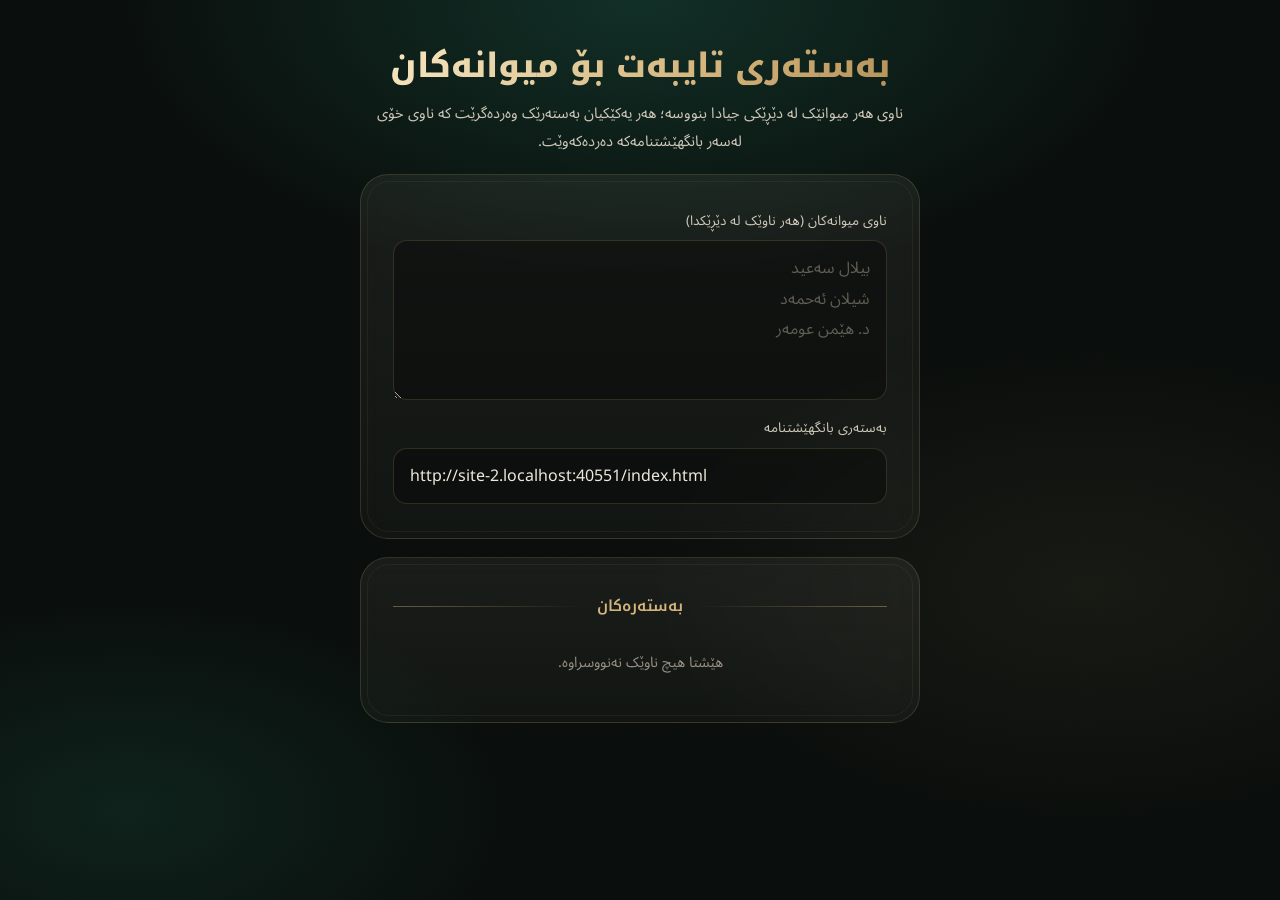
==== links.html @ a495f1c3 "Initial commit: Borsay Zawiakani Koya digital invitation" ====
<!doctype html>
<html lang="ckb" dir="rtl">
<head>
  <meta charset="utf-8">
  <meta name="viewport" content="width=device-width, initial-scale=1">
  <meta name="robots" content="noindex">
  <meta name="theme-color" content="#090D0B">
  <title>بەستەری میوانەکان</title>
  <link rel="preconnect" href="https://fonts.googleapis.com">
  <link rel="preconnect" href="https://fonts.gstatic.com" crossorigin>
  <link rel="stylesheet" href="https://fonts.googleapis.com/css2?family=Noto+Kufi+Arabic:wght@400;500;600;700;800&family=Noto+Sans+Arabic:wght@400;500;600&display=swap">
  <link rel="stylesheet" href="assets/css/style.css">
  <style>
    .page {
      width: min(100% - 32px, 560px);
      margin-inline: auto;
      padding-block: 40px 64px;
      display: grid;
      gap: 18px;
    }
    .page__head { text-align: center; }
    .page__title {
      font-family: var(--font-display);
      font-size: clamp(1.6rem, 7vw, 2.1rem);
      font-weight: 800;
      line-height: 1.6;
    }
    .page__lead { margin-top: 6px; font-size: 0.92rem; color: var(--text-soft); }
    .page .panel { display: grid; gap: 16px; }
    .page .section-title { margin-bottom: 0; }
    textarea.field__input { min-height: 160px; resize: vertical; line-height: 1.9; }
    .links { list-style: none; margin: 0; padding: 0; display: grid; gap: 10px; }
    .links__empty { text-align: center; color: var(--muted); font-size: 0.9rem; padding-block: 12px; }
    .link-row {
      display: grid;
      grid-template-columns: 1fr auto auto;
      align-items: center;
      gap: 6px 8px;
      padding: 12px 14px;
      border: 1px solid var(--line);
      border-radius: var(--radius);
      background: rgba(0, 0, 0, 0.25);
    }
    .link-row__name { font-family: var(--font-display); font-weight: 600; overflow-wrap: anywhere; }
    .link-row__url {
      grid-column: 1 / -1;
      direction: ltr;
      text-align: left;
      font-size: 0.75rem;
      color: var(--muted);
      overflow: hidden;
      text-overflow: ellipsis;
      white-space: nowrap;
    }
    .chip {
      min-height: 36px;
      padding: 4px 14px;
      border-radius: 999px;
      border: 1px solid var(--line-strong);
      background: transparent;
      color: var(--gold-light);
      font-family: var(--font-display);
      font-size: 0.8rem;
      cursor: pointer;
      text-decoration: none;
      display: inline-flex;
      align-items: center;
    }
    @media (hover: hover) { .chip:hover { background: rgba(212, 180, 124, 0.1); } }
  </style>
</head>
<body>
  <div class="ambient" aria-hidden="true"></div>

  <main class="page">
    <header class="page__head">
      <h1 class="page__title"><span class="gold-text">بەستەری تایبەت بۆ میوانەکان</span></h1>
      <p class="page__lead">ناوی هەر میوانێک لە دێڕێکی جیادا بنووسە؛ هەر یەکێکیان بەستەرێک وەردەگرێت کە ناوی خۆی لەسەر بانگهێشتنامەکە دەردەکەوێت.</p>
    </header>

    <section class="panel">
      <div class="field">
        <label class="field__label" for="names">ناوی میوانەکان (هەر ناوێک لە دێڕێکدا)</label>
        <textarea class="field__input" id="names" placeholder="بیلال سەعید&#10;شیلان ئەحمەد&#10;د. هێمن عومەر"></textarea>
      </div>
      <div class="field">
        <label class="field__label" for="base">بەستەری بانگهێشتنامە</label>
        <input class="field__input field__input--ltr" id="base" type="url" dir="ltr" spellcheck="false">
      </div>
    </section>

    <section class="panel" aria-labelledby="links-title">
      <h2 class="section-title" id="links-title">بەستەرەکان</h2>
      <ul class="links" id="links"></ul>
      <button class="btn btn--gold btn--block" id="copyAll" type="button" hidden>کۆپیکردنی هەموو بەستەرەکان</button>
    </section>
  </main>

  <div class="toast" id="toast" role="status" aria-live="polite"></div>

  <script src="assets/js/config.js"></script>
  <script>
    (() => {
      "use strict";
      const C = window.INVITE_CONFIG;
      const $ = (s) => document.querySelector(s);
      const namesEl = $("#names");
      const baseEl = $("#base");
      const listEl = $("#links");
      const copyAllBtn = $("#copyAll");
      const KEY = "invite-links:names";
      let rows = [];

      baseEl.value = new URL("index.html", location.href).href;
      try { namesEl.value = localStorage.getItem(KEY) || ""; } catch { /* storage unavailable */ }

      let toastTimer;
      function toast(msg) {
        const el = $("#toast");
        el.textContent = msg;
        el.classList.add("is-visible");
        clearTimeout(toastTimer);
        toastTimer = setTimeout(() => el.classList.remove("is-visible"), 2200);
      }

      async function copy(text, msg) {
        try {
          await navigator.clipboard.writeText(text);
          toast(msg);
        } catch {
          toast("نەتوانرا کۆپی بکرێت");
        }
      }

      const message = (name, link) =>
        `بەڕێز ${name}، بە خۆشحاڵییەوە بانگهێشتتان دەکەین بۆ ${C.event.title}ی ${C.project.name}.\nبانگهێشتنامەکەتان لێرەدایە:\n${link}`;

      function render() {
        let base;
        try { base = new URL(baseEl.value.trim()); } catch { base = null; }
        const names = [...new Set(namesEl.value.split("\n").map((n) => n.trim().replace(/\s+/g, " ")).filter(Boolean))];
        rows = base ? names.map((name) => {
          const u = new URL(base);
          u.searchParams.set("to", name);
          return { name, link: u.href };
        }) : [];

        listEl.replaceChildren();
        if (!rows.length) {
          const li = document.createElement("li");
          li.className = "links__empty";
          li.textContent = base ? "هێشتا هیچ ناوێک نەنووسراوە." : "بەستەری بانگهێشتنامە دروست نییە.";
          listEl.append(li);
        }
        rows.forEach((row, i) => {
          const li = document.createElement("li");
          li.className = "link-row";
          const name = document.createElement("span");
          name.className = "link-row__name";
          name.textContent = row.name;
          const copyBtn = document.createElement("button");
          copyBtn.className = "chip";
          copyBtn.type = "button";
          copyBtn.dataset.copy = i;
          copyBtn.textContent = "کۆپی";
          const wa = document.createElement("a");
          wa.className = "chip";
          wa.href = `https://wa.me/?text=${encodeURIComponent(message(row.name, row.link))}`;
          wa.target = "_blank";
          wa.rel = "noopener";
          wa.textContent = "واتسئەپ";
          const url = document.createElement("span");
          url.className = "link-row__url";
          url.textContent = decodeURI(row.link);
          li.append(name, copyBtn, wa, url);
          listEl.append(li);
        });
        copyAllBtn.hidden = rows.length < 2;
        try { localStorage.setItem(KEY, namesEl.value); } catch { /* storage unavailable */ }
      }

      listEl.addEventListener("click", (e) => {
        const btn = e.target.closest("[data-copy]");
        if (btn) copy(rows[+btn.dataset.copy].link, "بەستەرەکە کۆپی کرا");
      });
      copyAllBtn.addEventListener("click", () =>
        copy(rows.map((r) => `${r.name}\n${r.link}`).join("\n\n"), "هەموو بەستەرەکان کۆپی کران")
      );
      namesEl.addEventListener("input", render);
      baseEl.addEventListener("input", render);
      render();
    })();
  </script>
</body>
</html>
---- assets/css/style.css ----
/* ═══════════════════════════════════════════════════════════
   Aso Towers — Launch invitation
   Dark obsidian + champagne gold, RTL-first (Central Kurdish)
   ═══════════════════════════════════════════════════════════ */

:root {
  --bg: #090d0b;
  --bg-raised: #0e1512;
  --surface: rgba(255, 246, 225, 0.035);
  --surface-strong: rgba(255, 246, 225, 0.065);
  --line: rgba(212, 180, 124, 0.18);
  --line-strong: rgba(212, 180, 124, 0.42);

  --gold: #d4b47c;
  --gold-light: #f3dfb2;
  --gold-deep: #9c7942;
  --gold-grad: linear-gradient(120deg, #f6e7c1 0%, #d4b47c 30%, #a8834a 55%, #ecd59f 80%, #d4b47c 100%);

  --text: #eee8dc;
  --text-soft: #cfc7b8;
  --muted: #958e81;
  --danger: #ee9f8f;
  --emerald: #133a2f;

  --radius-lg: 28px;
  --radius: 18px;
  --radius-sm: 14px;

  --font-display: "Noto Kufi Arabic", "Noto Sans Arabic", system-ui, sans-serif;
  --font-body: "Noto Sans Arabic", "Noto Kufi Arabic", system-ui, sans-serif;
  --font-latin: "Cormorant Garamond", Georgia, serif;

  --ease-out: cubic-bezier(0.16, 1, 0.3, 1);
  --ease-in-out: cubic-bezier(0.65, 0, 0.35, 1);

  color-scheme: dark;
}

/* ─────────── Base ─────────── */

*,
*::before,
*::after {
  box-sizing: border-box;
}

html {
  -webkit-text-size-adjust: 100%;
  scroll-behavior: smooth;
  scroll-padding-top: 24px;
}

body {
  margin: 0;
  min-height: 100dvh;
  background: var(--bg);
  color: var(--text);
  font-family: var(--font-body);
  font-size: 1rem;
  line-height: 1.9;
  -webkit-font-smoothing: antialiased;
  text-rendering: optimizeLegibility;
  overflow-x: hidden;
}

body.is-locked {
  overflow: hidden;
}

[hidden] {
  display: none !important;
}

p,
h1,
h2 {
  margin: 0;
}

button,
input,
textarea,
output {
  font: inherit;
  color: inherit;
}

a {
  color: inherit;
}

:focus-visible {
  outline: 2px solid var(--gold);
  outline-offset: 3px;
  border-radius: 8px;
}

.sr-only {
  position: absolute;
  width: 1px;
  height: 1px;
  overflow: hidden;
  clip: rect(0 0 0 0);
  white-space: nowrap;
}

.icon {
  width: 22px;
  height: 22px;
  flex: none;
  fill: none;
  stroke: currentColor;
  stroke-width: 1.5;
  stroke-linecap: round;
  stroke-linejoin: round;
}

.icon--sm {
  width: 16px;
  height: 16px;
}

.gold-text {
  background: var(--gold-grad);
  background-size: 220% 100%;
  -webkit-background-clip: text;
  background-clip: text;
  color: transparent;
  animation: shimmer 9s linear infinite;
}

@keyframes shimmer {
  to {
    background-position: -220% 0;
  }
}

.noscript {
  padding: 48px 24px;
  text-align: center;
}

/* ─────────── Ambient background ─────────── */

.ambient {
  position: fixed;
  inset: 0;
  z-index: -1;
  pointer-events: none;
  background:
    radial-gradient(60% 45% at 50% 0%, rgba(19, 58, 47, 0.75), transparent 70%),
    radial-gradient(50% 40% at 85% 65%, rgba(212, 180, 124, 0.07), transparent 70%),
    radial-gradient(45% 35% at 10% 90%, rgba(19, 58, 47, 0.45), transparent 70%),
    var(--bg);
}

/* film grain */
.ambient::after {
  content: "";
  position: absolute;
  inset: 0;
  opacity: 0.07;
  mix-blend-mode: overlay;
  background-image: url("data:image/svg+xml,%3Csvg xmlns='http://www.w3.org/2000/svg' width='160' height='160'%3E%3Cfilter id='n'%3E%3CfeTurbulence type='fractalNoise' baseFrequency='.9' numOctaves='3' stitchTiles='stitch'/%3E%3C/filter%3E%3Crect width='100%25' height='100%25' filter='url(%23n)'/%3E%3C/svg%3E");
}

/* ─────────── Buttons ─────────── */

.btn {
  position: relative;
  display: inline-flex;
  align-items: center;
  justify-content: center;
  gap: 10px;
  min-height: 52px;
  padding: 12px 28px;
  border: 0;
  border-radius: 999px;
  font-family: var(--font-display);
  font-size: 0.98rem;
  font-weight: 600;
  line-height: 1.4;
  text-decoration: none;
  cursor: pointer;
  overflow: hidden;
  transition: transform 0.35s var(--ease-out), box-shadow 0.35s var(--ease-out), background-color 0.35s;
  -webkit-tap-highlight-color: transparent;
}

.btn:active {
  transform: scale(0.97);
}

.btn--gold {
  background: var(--gold-grad);
  background-size: 160% 100%;
  color: #1c1609;
  box-shadow: 0 10px 30px -10px rgba(212, 180, 124, 0.55), inset 0 1px 0 rgba(255, 255, 255, 0.4);
}

/* light sweep */
.btn--gold::after {
  content: "";
  position: absolute;
  inset: 0;
  background: linear-gradient(100deg, transparent 30%, rgba(255, 255, 255, 0.55) 50%, transparent 70%);
  transform: translateX(120%);
  animation: sweep 4.5s var(--ease-in-out) infinite 1.5s;
}

@keyframes sweep {
  0%,
  60% {
    transform: translateX(120%);
  }
  100% {
    transform: translateX(-120%);
  }
}

@media (hover: hover) {
  .btn--gold:hover {
    box-shadow: 0 16px 40px -12px rgba(212, 180, 124, 0.7), inset 0 1px 0 rgba(255, 255, 255, 0.4);
    transform: translateY(-1px);
  }
  .btn--ghost:hover {
    background: var(--surface-strong);
  }
}

.btn--ghost {
  background: transparent;
  color: var(--gold-light);
  border: 1px solid var(--line-strong);
}

.btn--block {
  width: 100%;
}

/* ─────────── Cover / doors ─────────── */

.cover {
  position: fixed;
  inset: 0;
  z-index: 50;
  display: grid;
  place-items: center;
  padding: 24px 16px;
  perspective: 2200px;
  overflow: hidden;
}

.door {
  position: absolute;
  top: 0;
  bottom: 0;
  width: 50.2%;
  background:
    repeating-linear-gradient(90deg, rgba(255, 255, 255, 0.012) 0 1px, transparent 1px 22px),
    radial-gradient(120% 60% at 50% 40%, #16211c, #0a0f0d 75%);
  transition: transform 1.6s var(--ease-in-out), opacity 1.6s ease;
  will-change: transform;
  backface-visibility: hidden;
}

.door--left {
  left: 0;
  transform-origin: left center;
  border-right: 1px solid var(--line-strong);
  box-shadow: inset -30px 0 60px -30px rgba(0, 0, 0, 0.6);
}

.door--right {
  right: 0;
  transform-origin: right center;
  border-left: 1px solid var(--line-strong);
  box-shadow: inset 30px 0 60px -30px rgba(0, 0, 0, 0.6);
}

/* raised panels on each door */
.door::before,
.door::after {
  content: "";
  position: absolute;
  inset-inline: 14%;
  border: 1px solid var(--line);
  border-radius: 6px;
  box-shadow: inset 0 0 40px rgba(0, 0, 0, 0.35);
}

.door::before {
  top: 7%;
  bottom: 53%;
}

.door::after {
  top: 51%;
  bottom: 7%;
}

/* glowing seam */
.cover::after {
  content: "";
  position: absolute;
  top: 0;
  bottom: 0;
  left: 50%;
  width: 1px;
  background: linear-gradient(transparent, var(--gold) 30%, var(--gold-light) 50%, var(--gold) 70%, transparent);
  box-shadow: 0 0 18px 2px rgba(212, 180, 124, 0.35);
  transition: opacity 0.4s ease;
}

.cover__content {
  position: relative;
  z-index: 1;
  display: flex;
  flex-direction: column;
  align-items: center;
  text-align: center;
  padding: 40px 28px 34px;
  width: min(100%, 340px);
  border-radius: 200px 200px var(--radius-lg) var(--radius-lg);
  background: rgba(9, 13, 11, 0.72);
  border: 1px solid var(--line);
  -webkit-backdrop-filter: blur(14px);
  backdrop-filter: blur(14px);
  box-shadow: 0 30px 80px -20px rgba(0, 0, 0, 0.8);
  transition: opacity 0.5s ease, transform 0.6s var(--ease-out);
  animation: rise 1.2s var(--ease-out) both;
}

@keyframes rise {
  from {
    opacity: 0;
    transform: translateY(18px) scale(0.98);
  }
}

.monogram {
  width: 96px;
  height: 96px;
  margin-bottom: 18px;
  color: var(--gold);
  fill: none;
  stroke: currentColor;
}

.monogram__ring {
  stroke-width: 0.8;
  stroke-opacity: 0.55;
}

.monogram__ring--dash {
  stroke-dasharray: 2 5;
  stroke-opacity: 0.8;
  transform-origin: 60px 60px;
  animation: spin 40s linear infinite;
}

.monogram__towers {
  stroke-width: 2;
  stroke-linejoin: round;
  stroke-linecap: round;
}

@keyframes spin {
  to {
    transform: rotate(360deg);
  }
}

.cover__eyebrow {
  font-family: var(--font-display);
  font-size: 0.9rem;
  font-weight: 500;
  color: var(--gold);
}

.cover__for {
  margin-top: 18px;
  font-size: 0.85rem;
  color: var(--muted);
}

.cover__guest {
  margin-bottom: 26px;
  font-family: var(--font-display);
  font-size: clamp(1.45rem, 6.5vw, 1.8rem);
  font-weight: 700;
  line-height: 1.6;
  color: var(--text);
  overflow-wrap: anywhere;
}

/* opening sequence */
body.is-opening .cover__content {
  opacity: 0;
  transform: scale(0.94);
  pointer-events: none;
}

body.is-opening .cover::after {
  opacity: 0;
}

body.is-opening .door--left {
  transform: rotateY(78deg);
  opacity: 0;
  transition-delay: 0.25s;
}

body.is-opening .door--right {
  transform: rotateY(-78deg);
  opacity: 0;
  transition-delay: 0.25s;
}

/* ─────────── Layout ─────────── */

.invite {
  width: min(100% - 32px, 460px);
  margin-inline: auto;
  padding-block: max(20px, env(safe-area-inset-top)) calc(96px + env(safe-area-inset-bottom));
  display: flex;
  flex-direction: column;
  gap: 18px;
  opacity: 0;
  transform: scale(0.97);
  transition: opacity 1.4s ease 0.5s, transform 1.6s var(--ease-out) 0.4s;
}

body.is-open .invite,
body.is-opening .invite {
  opacity: 1;
  transform: none;
}

.panel {
  position: relative;
  padding: 28px 22px;
  border-radius: var(--radius-lg);
  background: linear-gradient(180deg, var(--surface-strong), var(--surface));
  border: 1px solid var(--line);
  -webkit-backdrop-filter: blur(10px);
  backdrop-filter: blur(10px);
}

/* fine inner frame — a classic invitation detail */
.panel::before {
  content: "";
  position: absolute;
  inset: 6px;
  border: 1px solid rgba(212, 180, 124, 0.07);
  border-radius: calc(var(--radius-lg) - 6px);
  pointer-events: none;
}

.section-title {
  display: flex;
  align-items: center;
  gap: 14px;
  margin-bottom: 22px;
  font-family: var(--font-display);
  font-size: 0.95rem;
  font-weight: 600;
  color: var(--gold);
  text-align: center;
  white-space: nowrap;
}

.section-title::before,
.section-title::after {
  content: "";
  flex: 1;
  height: 1px;
  background: linear-gradient(to left, var(--line-strong), transparent);
}

.section-title::after {
  background: linear-gradient(to right, var(--line-strong), transparent);
}

/* ─────────── Hero ─────────── */

.hero {
  text-align: center;
  padding-top: 8px;
}

.skyline {
  display: block;
  width: 100%;
  max-width: 380px;
  margin: 0 auto 6px;
  overflow: visible;
  fill: none;
}

.towers-solid {
  fill: var(--bg);
}

.draw {
  stroke-dasharray: 1 1;
  stroke-dashoffset: 1;
}

.facade,
.sky-glow,
.stars {
  opacity: 0;
}

.stars circle {
  fill: var(--gold-light);
}

body.is-open .draw {
  animation: draw 2.4s var(--ease-in-out) var(--d, 0s) forwards;
}

body.is-open .facade {
  animation: fade-in 2s ease var(--d, 0s) forwards;
}

body.is-open .sky-glow {
  animation: fade-in 2.5s ease 0.6s forwards, breathe 7s ease-in-out 3s infinite;
  transform-origin: 160px 110px;
}

body.is-open .stars {
  animation: fade-in 2s ease 1.4s forwards;
}

.stars circle:nth-child(odd) {
  animation: twinkle 3.2s ease-in-out infinite;
}

.stars circle:nth-child(3n) {
  animation: twinkle 4.4s ease-in-out 1s infinite;
}

@keyframes draw {
  to {
    stroke-dashoffset: 0;
  }
}

@keyframes fade-in {
  to {
    opacity: 1;
  }
}

@keyframes breathe {
  0%,
  100% {
    transform: scale(1);
  }
  50% {
    transform: scale(1.06);
  }
}

@keyframes twinkle {
  50% {
    opacity: 0.2;
  }
}

.hero__eyebrow {
  font-family: var(--font-display);
  font-size: 0.92rem;
  font-weight: 500;
  color: var(--text-soft);
}

.hero__title {
  margin-top: 2px;
  font-family: var(--font-display);
  font-size: clamp(2.7rem, 13vw, 3.7rem);
  font-weight: 800;
  line-height: 1.45;
  outline: none;
}

.hero__latin {
  font-family: var(--font-latin);
  font-size: 0.82rem;
  font-weight: 600;
  letter-spacing: 0.55em;
  padding-left: 0.55em; /* balance trailing letter-spacing */
  color: var(--gold-deep);
}

.hero__tagline {
  margin-top: 12px;
  font-size: 0.95rem;
  color: var(--muted);
}

/* hero entrance (after doors open) */
.hero__eyebrow,
.hero__title,
.hero__latin,
.hero__tagline {
  opacity: 0;
  transform: translateY(14px);
}

body.is-open .hero__eyebrow,
body.is-open .hero__title,
body.is-open .hero__latin,
body.is-open .hero__tagline {
  animation: enter 1.2s var(--ease-out) forwards;
}

body.is-open .hero__eyebrow { animation-delay: 0.7s; }
body.is-open .hero__title { animation-delay: 0.85s; }
body.is-open .hero__latin { animation-delay: 1.05s; }
body.is-open .hero__tagline { animation-delay: 1.2s; }

@keyframes enter {
  to {
    opacity: 1;
    transform: none;
  }
}

/* ─────────── Letter ─────────── */

.letter {
  text-align: center;
  padding-block: 32px;
}

.letter__greeting {
  font-family: var(--font-display);
  font-size: 1.12rem;
  font-weight: 600;
  color: var(--gold-light);
  margin-bottom: 12px;
  overflow-wrap: anywhere;
}

.letter__body {
  font-size: 1rem;
  line-height: 2.15;
  color: var(--text-soft);
  text-wrap: pretty;
}

.letter__sign {
  margin-top: 18px;
  font-size: 0.88rem;
  color: var(--gold);
}

/* ─────────── Date & details ─────────── */

.date-lockup {
  display: grid;
  grid-template-columns: 1fr auto 1fr;
  align-items: center;
  text-align: center;
  margin-bottom: 26px;
}

.date-lockup__side {
  padding-block: 8px;
  border-block: 1px solid var(--line-strong);
  font-family: var(--font-display);
  font-size: 0.9rem;
  font-weight: 500;
  color: var(--text-soft);
  white-space: nowrap;
}

.date-lockup__day {
  padding-inline: 18px;
  font-family: var(--font-display);
  font-size: 4.4rem;
  font-weight: 700;
  line-height: 1.15;
}

.date-lockup__year {
  grid-column: 1 / -1;
  margin-top: 4px;
  font-family: var(--font-display);
  font-size: 0.9rem;
  color: var(--muted);
}

.details {
  list-style: none;
  margin: 0;
  padding: 0;
  display: grid;
  gap: 4px;
}

.detail {
  display: flex;
  align-items: center;
  gap: 14px;
  padding: 12px 4px;
  border-top: 1px solid rgba(212, 180, 124, 0.1);
}

.detail:first-child {
  border-top: 0;
}

.detail__icon {
  display: grid;
  place-items: center;
  width: 44px;
  height: 44px;
  flex: none;
  border-radius: 50%;
  color: var(--gold);
  background: rgba(212, 180, 124, 0.08);
  border: 1px solid var(--line);
}

.detail__body {
  display: flex;
  flex-direction: column;
  flex: 1;
  min-width: 0;
  line-height: 1.6;
}

.detail__label {
  font-size: 0.78rem;
  color: var(--muted);
}

.detail__value {
  font-family: var(--font-display);
  font-size: 0.98rem;
  font-weight: 600;
}

.detail__sub {
  font-size: 0.85rem;
  color: var(--text-soft);
}

.detail__link {
  align-self: flex-start;
  display: inline-flex;
  align-items: center;
  gap: 6px;
  margin-top: 8px;
  padding: 5px 14px;
  border-radius: 999px;
  border: 1px solid var(--line-strong);
  color: var(--gold-light);
  font-size: 0.82rem;
  text-decoration: none;
  white-space: nowrap;
  transition: background-color 0.3s;
}

@media (hover: hover) {
  .detail__link:hover {
    background: rgba(212, 180, 124, 0.1);
  }
}

/* ─────────── Countdown ─────────── */

.countdown__grid {
  display: grid;
  grid-template-columns: repeat(4, 1fr);
  gap: 10px;
}

.countdown__unit {
  display: flex;
  flex-direction: column;
  align-items: center;
  padding: 14px 4px 10px;
  border-radius: var(--radius-sm);
  background: rgba(0, 0, 0, 0.25);
  border: 1px solid var(--line);
}

.countdown__num {
  font-family: var(--font-display);
  font-size: clamp(1.5rem, 7vw, 1.9rem);
  font-weight: 700;
  line-height: 1.3;
  color: var(--gold-light);
  font-variant-numeric: tabular-nums;
}

.countdown__num.tick {
  animation: tick 0.5s var(--ease-out);
}

@keyframes tick {
  from {
    opacity: 0.35;
    transform: translateY(-4px);
  }
}

.countdown__label {
  font-size: 0.76rem;
  color: var(--muted);
}

.countdown__status {
  text-align: center;
  font-family: var(--font-display);
  font-weight: 600;
  color: var(--gold-light);
}

/* ─────────── Stats ─────────── */

.stats {
  display: grid;
  grid-template-columns: repeat(3, 1fr);
  border-block: 1px solid var(--line);
  padding-block: 20px;
}

.stat {
  display: flex;
  flex-direction: column;
  align-items: center;
  text-align: center;
  padding-inline: 6px;
}

.stat + .stat {
  border-inline-start: 1px solid var(--line);
}

.stat__value {
  font-family: var(--font-display);
  font-size: clamp(1.6rem, 7.5vw, 2.1rem);
  font-weight: 700;
  line-height: 1.4;
  font-variant-numeric: tabular-nums;
}

.stat__label {
  font-size: 0.8rem;
  line-height: 1.6;
  color: var(--text-soft);
}

/* ─────────── Program timeline ─────────── */

.timeline {
  position: relative;
  list-style: none;
  margin: 0;
  padding: 0;
  display: grid;
  gap: 20px;
}

/* the rail */
.timeline::before {
  content: "";
  position: absolute;
  top: 10px;
  bottom: 10px;
  inset-inline-start: 74px;
  width: 1px;
  background: linear-gradient(var(--line-strong), var(--line) 80%, transparent);
}

.timeline__item {
  display: grid;
  grid-template-columns: 60px 1fr;
  gap: 28px;
  position: relative;
}

/* the node */
.timeline__item::before {
  content: "";
  position: absolute;
  top: 9px;
  inset-inline-start: 70px;
  width: 9px;
  height: 9px;
  border-radius: 50%;
  background: var(--bg);
  border: 1.5px solid var(--gold);
  box-shadow: 0 0 0 4px rgba(212, 180, 124, 0.08);
}

.timeline__time {
  font-family: var(--font-display);
  font-size: 0.92rem;
  font-weight: 600;
  color: var(--gold);
  line-height: 1.7;
  text-align: center;
}

.timeline__title {
  font-family: var(--font-display);
  font-size: 0.98rem;
  font-weight: 600;
  line-height: 1.7;
}

.timeline__note {
  font-size: 0.85rem;
  line-height: 1.8;
  color: var(--muted);
}

/* ─────────── Actions ─────────── */

.actions {
  display: grid;
  grid-template-columns: repeat(3, 1fr);
  gap: 10px;
}

.action {
  display: flex;
  flex-direction: column;
  align-items: center;
  justify-content: center;
  gap: 8px;
  min-height: 92px;
  padding: 14px 6px;
  border-radius: var(--radius);
  border: 1px solid var(--line);
  background: var(--surface);
  color: var(--gold-light);
  font-family: var(--font-display);
  font-size: 0.84rem;
  font-weight: 500;
  line-height: 1.4;
  text-decoration: none;
  cursor: pointer;
  transition: background-color 0.3s, border-color 0.3s, transform 0.3s var(--ease-out);
  -webkit-tap-highlight-color: transparent;
}

.action .icon {
  width: 26px;
  height: 26px;
  color: var(--gold);
}

.action:active {
  transform: scale(0.96);
}

@media (hover: hover) {
  .action:hover {
    background: var(--surface-strong);
    border-color: var(--line-strong);
  }
}

/* ─────────── RSVP ─────────── */

.rsvp__lead {
  margin-top: -8px;
  margin-bottom: 20px;
  text-align: center;
  font-size: 0.92rem;
  color: var(--text-soft);
}

.rsvp__lead strong {
  color: var(--gold-light);
  font-weight: 600;
}

.rsvp__form {
  display: grid;
  gap: 16px;
}

.segmented {
  display: grid;
  grid-template-columns: 1fr 1fr;
  gap: 4px;
  margin: 0;
  padding: 4px;
  border: 1px solid var(--line);
  border-radius: 999px;
  background: rgba(0, 0, 0, 0.3);
}

.segmented__opt {
  position: relative;
  cursor: pointer;
}

.segmented__opt input {
  position: absolute;
  opacity: 0;
  inset: 0;
  margin: 0;
  cursor: pointer;
}

.segmented__opt span {
  display: flex;
  align-items: center;
  justify-content: center;
  gap: 6px;
  min-height: 46px;
  padding: 8px 10px;
  border-radius: 999px;
  font-family: var(--font-display);
  font-size: 0.88rem;
  font-weight: 600;
  color: var(--muted);
  transition: background-color 0.35s var(--ease-out), color 0.35s;
}

.segmented__opt .icon {
  display: none;
}

.segmented__opt input:checked + span {
  background: var(--gold-grad);
  background-size: 160% 100%;
  color: #1c1609;
}

.segmented__opt input:checked + span .icon {
  display: block;
}

.segmented__opt input:focus-visible + span {
  outline: 2px solid var(--gold-light);
  outline-offset: 2px;
}

.field {
  display: grid;
  gap: 6px;
}

.field[hidden] {
  display: none;
}

.field__label {
  font-size: 0.84rem;
  color: var(--text-soft);
}

.field__input {
  width: 100%;
  min-height: 52px;
  padding: 12px 16px;
  border-radius: var(--radius-sm);
  border: 1px solid var(--line);
  background: rgba(0, 0, 0, 0.3);
  font-size: 1rem;
  transition: border-color 0.25s, box-shadow 0.25s;
}

.field__input--ltr {
  text-align: left;
  font-variant-numeric: tabular-nums;
}

.field__input::placeholder {
  color: rgba(149, 142, 129, 0.6);
}

.field__input:focus {
  outline: none;
  border-color: var(--gold);
  box-shadow: 0 0 0 4px rgba(212, 180, 124, 0.12);
}

.field__input[aria-invalid="true"] {
  border-color: var(--danger);
}

.field__error {
  min-height: 0;
  font-size: 0.8rem;
  line-height: 1.6;
  color: var(--danger);
}

.field__error:empty {
  display: none;
}

.stepper {
  display: grid;
  grid-template-columns: 52px 1fr 52px;
  align-items: center;
  min-height: 52px;
  border-radius: var(--radius-sm);
  border: 1px solid var(--line);
  background: rgba(0, 0, 0, 0.3);
  overflow: hidden;
}

.stepper__btn {
  height: 100%;
  min-height: 50px;
  border: 0;
  background: transparent;
  color: var(--gold);
  font-size: 1.4rem;
  line-height: 1;
  cursor: pointer;
  transition: background-color 0.25s, opacity 0.25s;
}

.stepper__btn:disabled {
  opacity: 0.3;
  cursor: default;
}

@media (hover: hover) {
  .stepper__btn:not(:disabled):hover {
    background: rgba(212, 180, 124, 0.08);
  }
}

.stepper__value {
  text-align: center;
  font-family: var(--font-display);
  font-size: 1.15rem;
  font-weight: 700;
  color: var(--gold-light);
}

.rsvp__done {
  display: flex;
  flex-direction: column;
  align-items: center;
  text-align: center;
  gap: 6px;
  animation: enter 0.8s var(--ease-out) both;
  opacity: 0;
  transform: translateY(10px);
}

.rsvp__done[hidden] {
  display: none;
}

.rsvp__badge {
  display: grid;
  place-items: center;
  width: 64px;
  height: 64px;
  margin-bottom: 8px;
  border-radius: 50%;
  background: var(--gold-grad);
  color: #1c1609;
  box-shadow: 0 0 0 8px rgba(212, 180, 124, 0.1), 0 14px 40px -10px rgba(212, 180, 124, 0.6);
}

.rsvp__badge .icon {
  width: 30px;
  height: 30px;
  stroke-width: 2.2;
}

.rsvp__done-title {
  font-family: var(--font-display);
  font-size: 1.15rem;
  font-weight: 700;
  color: var(--gold-light);
}

.rsvp__done-text {
  margin-bottom: 14px;
  font-size: 0.92rem;
  color: var(--text-soft);
}

/* ─────────── Footer ─────────── */

.footer {
  display: flex;
  flex-direction: column;
  align-items: center;
  text-align: center;
  padding-top: 18px;
}

.ornament {
  position: relative;
  width: 140px;
  height: 12px;
  margin-bottom: 18px;
}

.ornament::before {
  content: "";
  position: absolute;
  top: 50%;
  inset-inline: 0;
  height: 1px;
  background: linear-gradient(90deg, transparent, var(--line-strong), transparent);
}

.ornament::after {
  content: "";
  position: absolute;
  top: 50%;
  left: 50%;
  width: 8px;
  height: 8px;
  background: var(--gold);
  transform: translate(-50%, -50%) rotate(45deg);
  box-shadow: 0 0 12px rgba(212, 180, 124, 0.6);
}

.footer__hope {
  font-family: var(--font-display);
  font-size: 1.25rem;
  font-weight: 600;
  color: var(--gold-light);
}

.footer__host {
  margin-top: 4px;
  font-size: 0.85rem;
  color: var(--muted);
}

.footer__credit {
  margin-top: 18px;
  font-size: 0.82rem;
  color: var(--text-soft);
  opacity: 0.8;
  letter-spacing: 0.2px;
}

.footer__phone {
  display: inline-flex;
  align-items: center;
  gap: 8px;
  margin-top: 14px;
  padding: 8px 18px;
  border-radius: 999px;
  border: 1px solid var(--line);
  color: var(--text-soft);
  font-size: 0.9rem;
  text-decoration: none;
}

.footer__phone .icon {
  color: var(--gold);
}

/* ─────────── Floating RSVP button ─────────── */

.fab {
  position: fixed;
  z-index: 20;
  left: 50%;
  bottom: calc(18px + env(safe-area-inset-bottom));
  display: inline-flex;
  align-items: center;
  min-height: 48px;
  padding: 10px 26px;
  border-radius: 999px;
  background: rgba(14, 21, 18, 0.82);
  border: 1px solid var(--line-strong);
  color: var(--gold-light);
  font-family: var(--font-display);
  font-size: 0.92rem;
  font-weight: 600;
  text-decoration: none;
  -webkit-backdrop-filter: blur(14px);
  backdrop-filter: blur(14px);
  box-shadow: 0 14px 40px -12px rgba(0, 0, 0, 0.8);
  transform: translate(-50%, 140%);
  opacity: 0;
  transition: transform 0.6s var(--ease-out), opacity 0.4s;
  pointer-events: none;
}

.fab.is-visible {
  transform: translate(-50%, 0);
  opacity: 1;
  pointer-events: auto;
}

/* ─────────── Dialog sheet ─────────── */

.sheet {
  width: min(100% - 32px, 400px);
  margin: auto;
  padding: 26px 20px 20px;
  border: 1px solid var(--line-strong);
  border-radius: var(--radius-lg);
  background: var(--bg-raised);
  color: var(--text);
  box-shadow: 0 30px 80px -20px rgba(0, 0, 0, 0.9);
}

.sheet::backdrop {
  background: rgba(4, 7, 6, 0.6);
  -webkit-backdrop-filter: blur(6px);
  backdrop-filter: blur(6px);
}

.sheet[open] {
  animation: enter 0.45s var(--ease-out) both;
  opacity: 0;
  transform: translateY(12px);
}

.sheet .section-title {
  margin-bottom: 18px;
}

.sheet__options {
  display: grid;
  gap: 10px;
  margin-bottom: 14px;
}

.sheet__option {
  display: flex;
  align-items: center;
  gap: 14px;
  min-height: 56px;
  padding: 12px 18px;
  border-radius: var(--radius);
  border: 1px solid var(--line);
  background: var(--surface-strong);
  color: var(--text);
  font-family: var(--font-display);
  font-size: 0.95rem;
  font-weight: 500;
  text-align: start;
  text-decoration: none;
  cursor: pointer;
  transition: border-color 0.25s, background-color 0.25s;
}

.sheet__option .icon {
  color: var(--gold);
}

@media (hover: hover) {
  .sheet__option:hover {
    border-color: var(--line-strong);
    background: rgba(212, 180, 124, 0.08);
  }
}

/* ─────────── Toast ─────────── */

.toast {
  position: fixed;
  z-index: 60;
  left: 50%;
  bottom: calc(84px + env(safe-area-inset-bottom));
  max-width: calc(100% - 32px);
  padding: 10px 20px;
  border-radius: 999px;
  background: var(--gold-light);
  color: #1c1609;
  font-family: var(--font-display);
  font-size: 0.88rem;
  font-weight: 600;
  box-shadow: 0 14px 40px -10px rgba(0, 0, 0, 0.7);
  transform: translate(-50%, 20px);
  opacity: 0;
  pointer-events: none;
  transition: transform 0.45s var(--ease-out), opacity 0.3s;
}

.toast.is-visible {
  transform: translate(-50%, 0);
  opacity: 1;
}

/* ─────────── Confetti ─────────── */

.confetti {
  position: fixed;
  z-index: 70;
  width: 8px;
  height: 8px;
  pointer-events: none;
  background: var(--gold-grad);
  border-radius: 2px;
}

/* ─────────── Scroll reveal ─────────── */

.reveal {
  opacity: 0;
  transform: translateY(28px);
  transition: opacity 1s var(--ease-out), transform 1s var(--ease-out);
}

.reveal.is-visible {
  opacity: 1;
  transform: none;
}

/* ─────────── Larger screens ─────────── */

@media (min-width: 640px) {
  .invite {
    padding-top: 48px;
    gap: 22px;
  }

  .panel {
    padding: 34px 32px;
  }
}

/* ─────────── Reduced motion ─────────── */

@media (prefers-reduced-motion: reduce) {
  html {
    scroll-behavior: auto;
  }

  *,
  *::before,
  *::after {
    animation-duration: 0.01ms !important;
    animation-delay: 0s !important;
    animation-iteration-count: 1 !important;
    transition-duration: 0.01ms !important;
    transition-delay: 0s !important;
  }

  .reveal {
    opacity: 1;
    transform: none;
  }
}

/* ─────────── Print ─────────── */

@media print {
  .cover,
  .fab,
  .actions,
  .rsvp,
  .toast,
  .ambient {
    display: none !important;
  }

  body {
    background: #0b100d;
    -webkit-print-color-adjust: exact;
    print-color-adjust: exact;
  }

  .invite,
  .reveal,
  .hero * {
    opacity: 1 !important;
    transform: none !important;
  }

  .draw {
    stroke-dashoffset: 0;
  }

  .facade,
  .sky-glow,
  .stars {
    opacity: 1;
  }
}
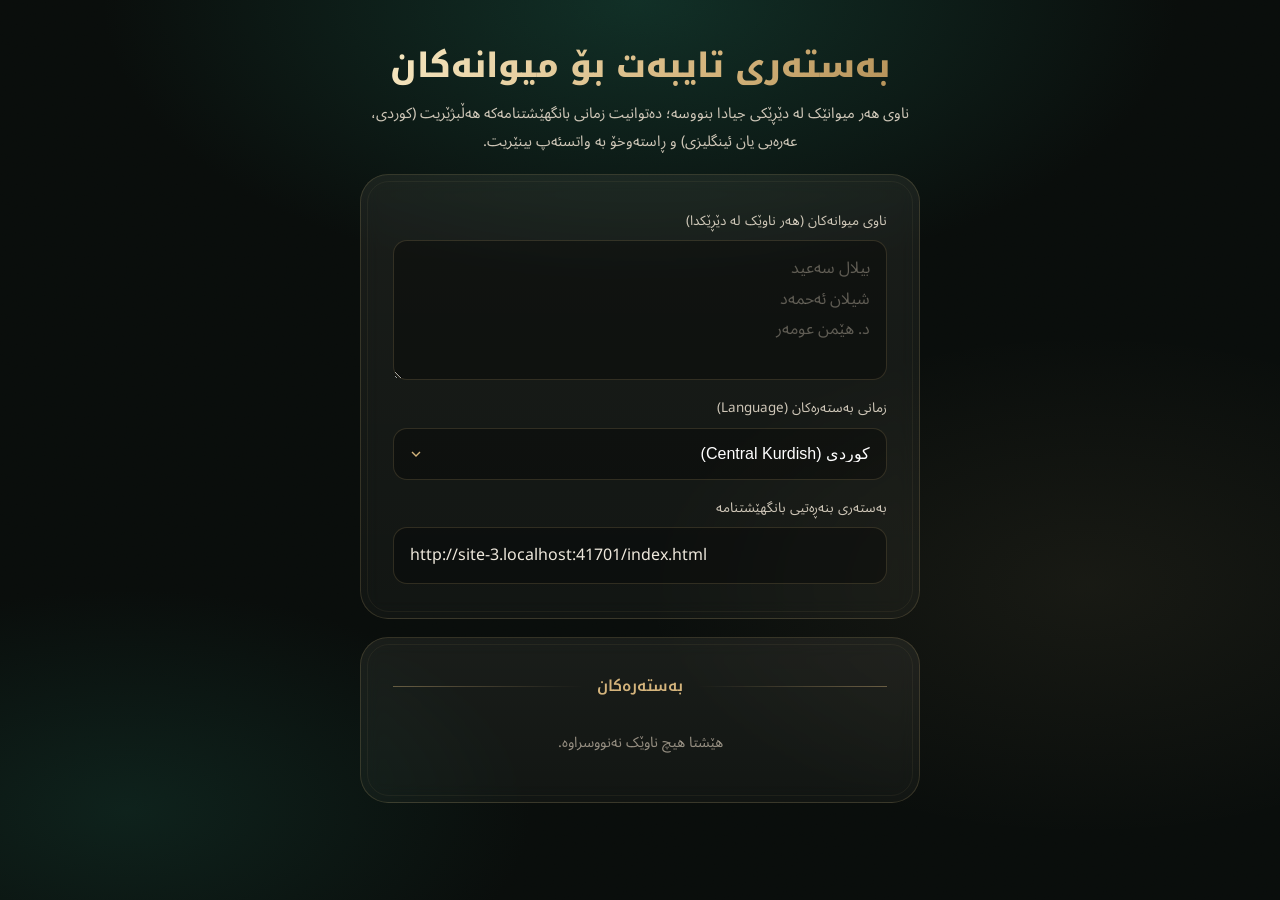
==== commit 369d6613: "Add multi-language support (Kurdish, Arabic, English)" ====
--- a/links.html
+++ b/links.html
@@ -5,7 +5,7 @@
   <meta name="viewport" content="width=device-width, initial-scale=1">
   <meta name="robots" content="noindex">
   <meta name="theme-color" content="#090D0B">
-  <title>بەستەری میوانەکان</title>
+  <title>بەستەری میوانەکان · بۆرسەی زەوییەکانی کۆیە</title>
   <link rel="preconnect" href="https://fonts.googleapis.com">
   <link rel="preconnect" href="https://fonts.gstatic.com" crossorigin>
   <link rel="stylesheet" href="https://fonts.googleapis.com/css2?family=Noto+Kufi+Arabic:wght@400;500;600;700;800&family=Noto+Sans+Arabic:wght@400;500;600&display=swap">
@@ -28,7 +28,15 @@
     .page__lead { margin-top: 6px; font-size: 0.92rem; color: var(--text-soft); }
     .page .panel { display: grid; gap: 16px; }
     .page .section-title { margin-bottom: 0; }
-    textarea.field__input { min-height: 160px; resize: vertical; line-height: 1.9; }
+    textarea.field__input { min-height: 140px; resize: vertical; line-height: 1.9; }
+    select.field__input {
+      appearance: none;
+      background-image: url("data:image/svg+xml,%3Csvg xmlns='http://www.w3.org/2000/svg' viewBox='0 0 24 24' fill='none' stroke='%23D4B47C' stroke-width='2'%3E%3Cpath d='m6 9 6 6 6-6'/%3E%3C/svg%3E");
+      background-repeat: no-repeat;
+      background-position: left 14px center;
+      background-size: 16px;
+      padding-inline-end: 16px;
+    }
     .links { list-style: none; margin: 0; padding: 0; display: grid; gap: 10px; }
     .links__empty { text-align: center; color: var(--muted); font-size: 0.9rem; padding-block: 12px; }
     .link-row {
@@ -75,7 +83,7 @@
   <main class="page">
     <header class="page__head">
       <h1 class="page__title"><span class="gold-text">بەستەری تایبەت بۆ میوانەکان</span></h1>
-      <p class="page__lead">ناوی هەر میوانێک لە دێڕێکی جیادا بنووسە؛ هەر یەکێکیان بەستەرێک وەردەگرێت کە ناوی خۆی لەسەر بانگهێشتنامەکە دەردەکەوێت.</p>
+      <p class="page__lead">ناوی هەر میوانێک لە دێڕێکی جیادا بنووسە؛ دەتوانیت زمانی بانگهێشتنامەکە هەڵبژێریت (کوردی، عەرەبی یان ئینگلیزی) و ڕاستەوخۆ بە واتسئەپ بینێریت.</p>
     </header>
 
     <section class="panel">
@@ -84,7 +92,15 @@
         <textarea class="field__input" id="names" placeholder="بیلال سەعید&#10;شیلان ئەحمەد&#10;د. هێمن عومەر"></textarea>
       </div>
       <div class="field">
-        <label class="field__label" for="base">بەستەری بانگهێشتنامە</label>
+        <label class="field__label" for="linkLang">زمانی بەستەرەکان (Language)</label>
+        <select class="field__input" id="linkLang">
+          <option value="ckb" selected>کوردی (Central Kurdish)</option>
+          <option value="ar">العربية (Arabic)</option>
+          <option value="en">English (ئینگلیزی)</option>
+        </select>
+      </div>
+      <div class="field">
+        <label class="field__label" for="base">بەستەری بنەڕەتیی بانگهێشتنامە</label>
         <input class="field__input field__input--ltr" id="base" type="url" dir="ltr" spellcheck="false">
       </div>
     </section>
@@ -105,6 +121,7 @@
       const C = window.INVITE_CONFIG;
       const $ = (s) => document.querySelector(s);
       const namesEl = $("#names");
+      const langEl = $("#linkLang");
       const baseEl = $("#base");
       const listEl = $("#links");
       const copyAllBtn = $("#copyAll");
@@ -132,17 +149,26 @@
         }
       }
 
-      const message = (name, link) =>
-        `بەڕێز ${name}، بە خۆشحاڵییەوە بانگهێشتتان دەکەین بۆ ${C.event.title}ی ${C.project.name}.\nبانگهێشتنامەکەتان لێرەدایە:\n${link}`;
+      const messages = {
+        ckb: (name, link) =>
+          `بەڕێز ${name}، بە خۆشحاڵییەوە بانگهێشتتان دەکەین بۆ مەراسیمی کردنەوەی فەرمیی بۆرسەی زەوییەکانی کۆیە.\nبانگهێشتنامەکەتان لێرەدایە:\n${link}`,
+        ar: (name, link) =>
+          `الأستاذ الفاضل ${name} المحترم، يسرّنا دعوتكم لحضور مراسم الافتتاح الرسمي لبورصة أراضي كويه.\nرابط دعوتكم الخاصة:\n${link}`,
+        en: (name, link) =>
+          `Dear ${name}, you are cordially invited to the Grand Opening Ceremony of Koya Land Exchange.\nYour invitation link:\n${link}`,
+      };
 
       function render() {
         let base;
         try { base = new URL(baseEl.value.trim()); } catch { base = null; }
+        const selLang = langEl ? langEl.value : "ckb";
         const names = [...new Set(namesEl.value.split("\n").map((n) => n.trim().replace(/\s+/g, " ")).filter(Boolean))];
         rows = base ? names.map((name) => {
           const u = new URL(base);
           u.searchParams.set("to", name);
-          return { name, link: u.href };
+          if (selLang !== "ckb") u.searchParams.set("lang", selLang);
+          else u.searchParams.delete("lang");
+          return { name, link: u.href, lang: selLang };
         }) : [];
 
         listEl.replaceChildren();
@@ -165,7 +191,7 @@
           copyBtn.textContent = "کۆپی";
           const wa = document.createElement("a");
           wa.className = "chip";
-          wa.href = `https://wa.me/?text=${encodeURIComponent(message(row.name, row.link))}`;
+          wa.href = `https://wa.me/?text=${encodeURIComponent(messages[row.lang || "ckb"](row.name, row.link))}`;
           wa.target = "_blank";
           wa.rel = "noopener";
           wa.textContent = "واتسئەپ";
@@ -187,6 +213,7 @@
         copy(rows.map((r) => `${r.name}\n${r.link}`).join("\n\n"), "هەموو بەستەرەکان کۆپی کران")
       );
       namesEl.addEventListener("input", render);
+      if (langEl) langEl.addEventListener("change", render);
       baseEl.addEventListener("input", render);
       render();
     })();
--- a/assets/css/style.css
+++ b/assets/css/style.css
@@ -1488,3 +1488,87 @@
     opacity: 1;
   }
 }
+
+/* ─────────── Language Switcher ─────────── */
+
+.lang-bar {
+  position: fixed;
+  top: 16px;
+  inset-inline-end: 16px;
+  z-index: 80;
+  display: inline-flex;
+  align-items: center;
+  gap: 3px;
+  padding: 4px;
+  background: rgba(14, 21, 18, 0.78);
+  backdrop-filter: blur(14px);
+  -webkit-backdrop-filter: blur(14px);
+  border: 1px solid var(--line-strong);
+  border-radius: 999px;
+  box-shadow: 0 4px 20px rgba(0, 0, 0, 0.45);
+}
+
+.lang-btn {
+  background: transparent;
+  border: none;
+  color: var(--text-soft);
+  font-family: var(--font-display);
+  font-size: 0.8rem;
+  font-weight: 500;
+  padding: 5px 13px;
+  border-radius: 999px;
+  cursor: pointer;
+  transition: all 0.22s var(--ease-out);
+  outline: none;
+  -webkit-tap-highlight-color: transparent;
+}
+
+.lang-btn:hover {
+  color: var(--gold-light);
+}
+
+.lang-btn.is-active {
+  background: var(--gold-grad);
+  color: #090d0b;
+  font-weight: 700;
+  box-shadow: 0 2px 8px rgba(212, 180, 124, 0.35);
+}
+
+/* ─────────── English / LTR Overrides ─────────── */
+
+html[lang="en"] {
+  --font-display: "Outfit", system-ui, sans-serif;
+  --font-body: "Outfit", system-ui, sans-serif;
+}
+
+html[lang="en"] .hero__title {
+  letter-spacing: -0.5px;
+}
+
+html[lang="en"] .hero__tagline {
+  letter-spacing: 0.3px;
+}
+
+html[lang="en"] .letter__greeting {
+  letter-spacing: 0.2px;
+}
+
+html[lang="en"] .section-title {
+  letter-spacing: 0.5px;
+}
+
+html[lang="en"] .detail__link .icon {
+  transform: rotate(180deg);
+}
+
+@media (max-width: 480px) {
+  .lang-bar {
+    top: 12px;
+    inset-inline-end: 12px;
+    padding: 3px;
+  }
+  .lang-btn {
+    font-size: 0.74rem;
+    padding: 4px 9px;
+  }
+}
